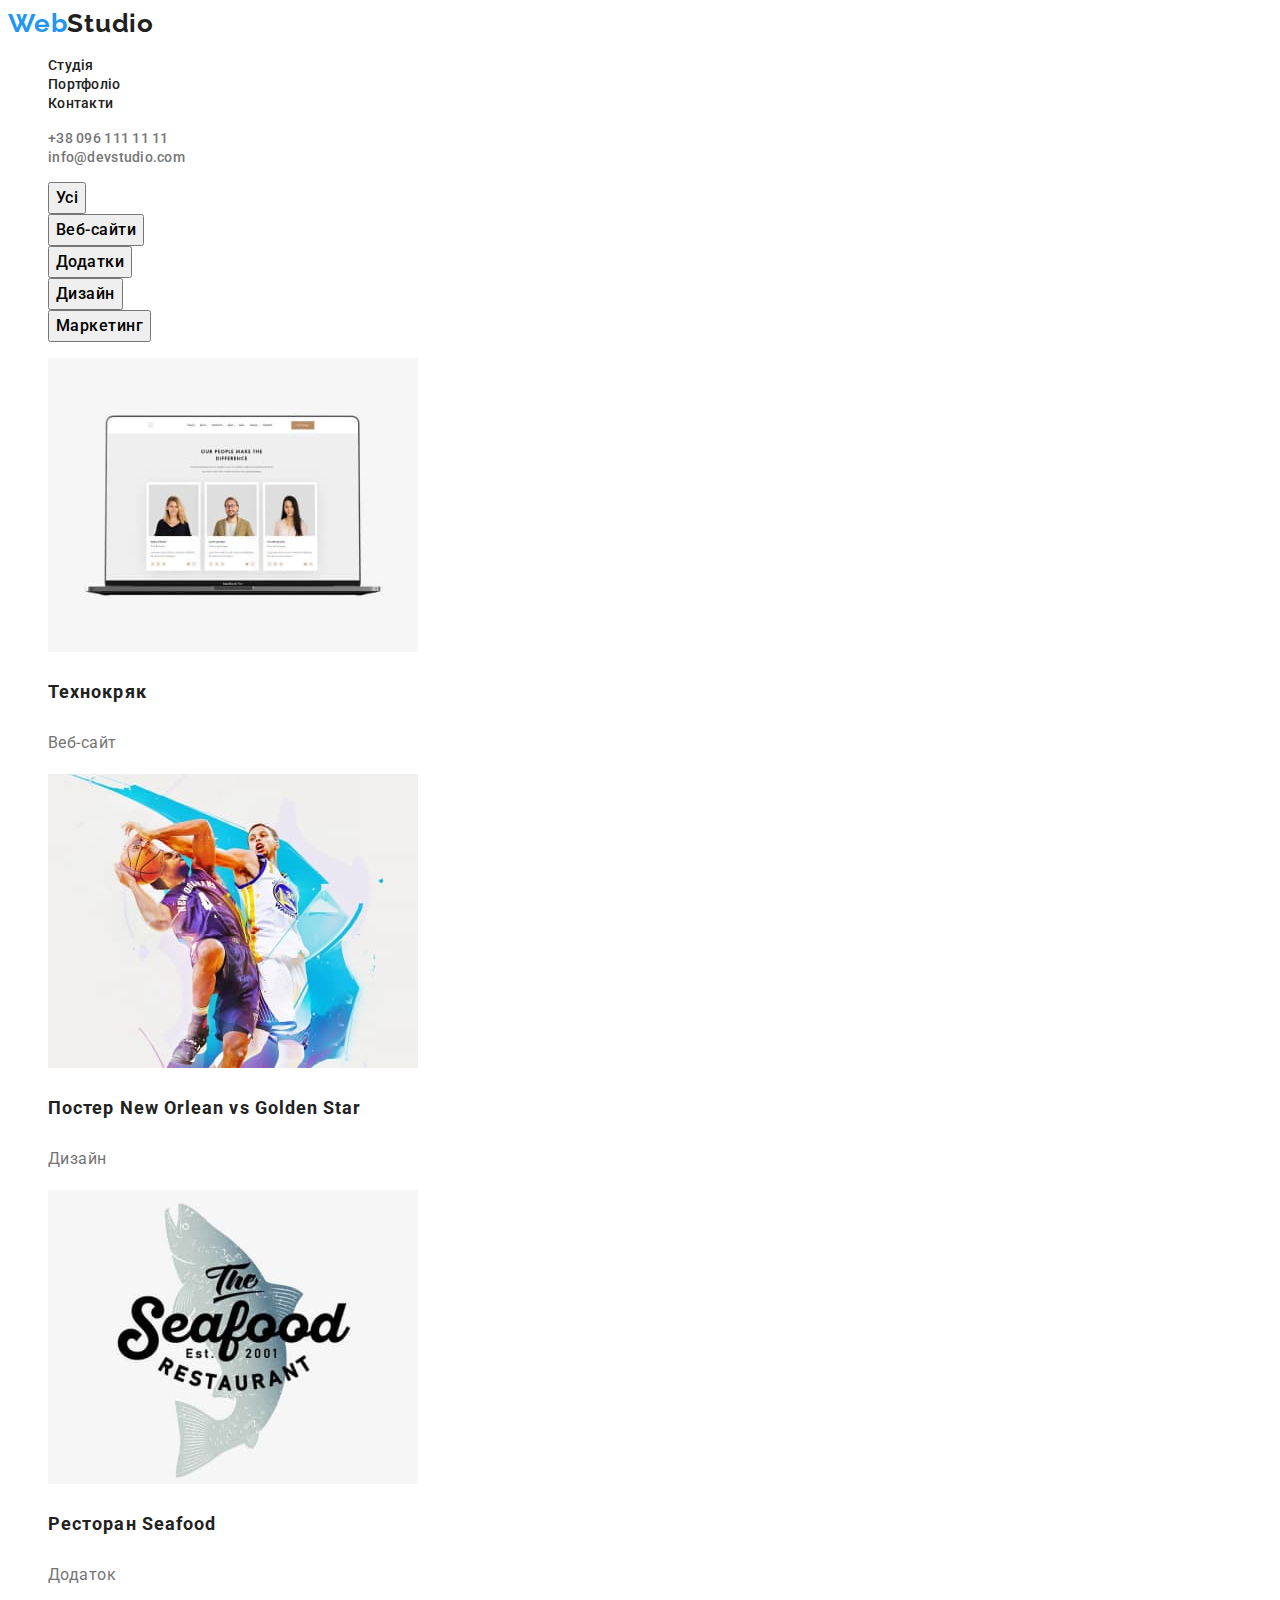
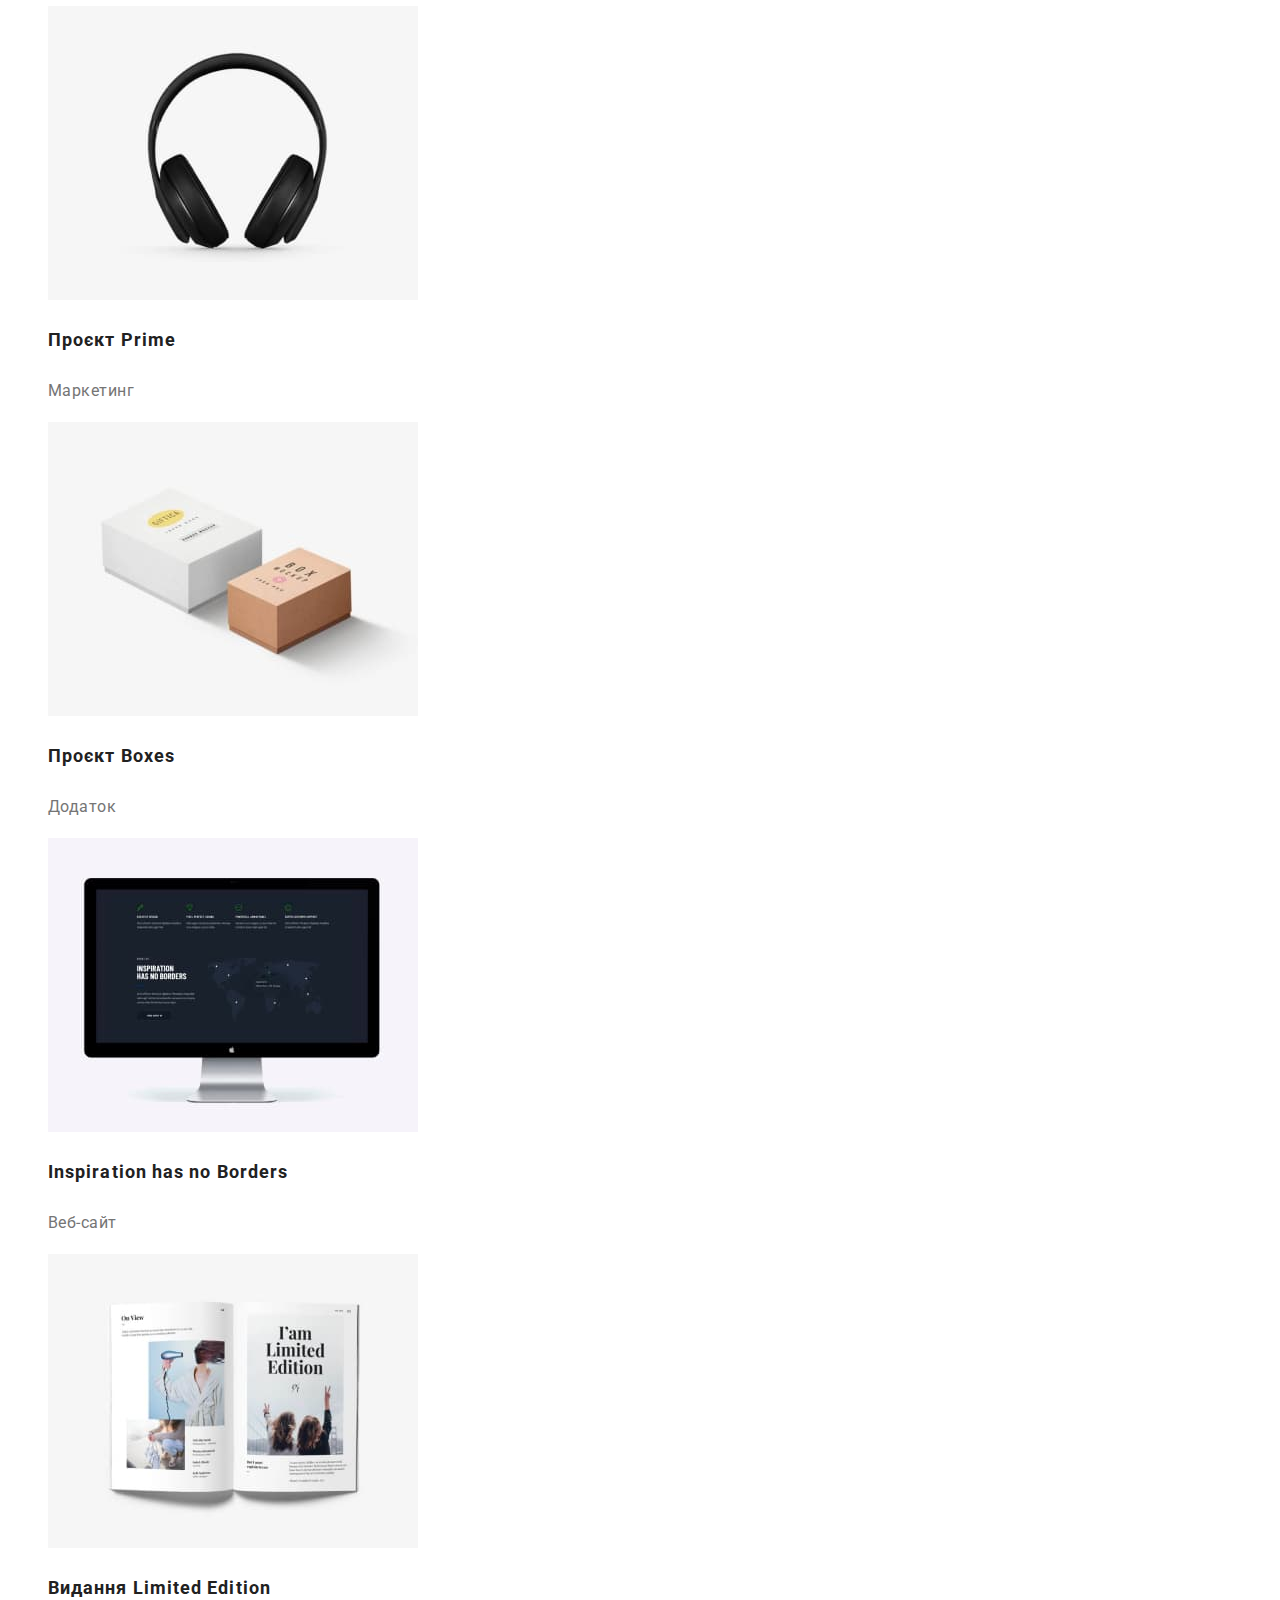
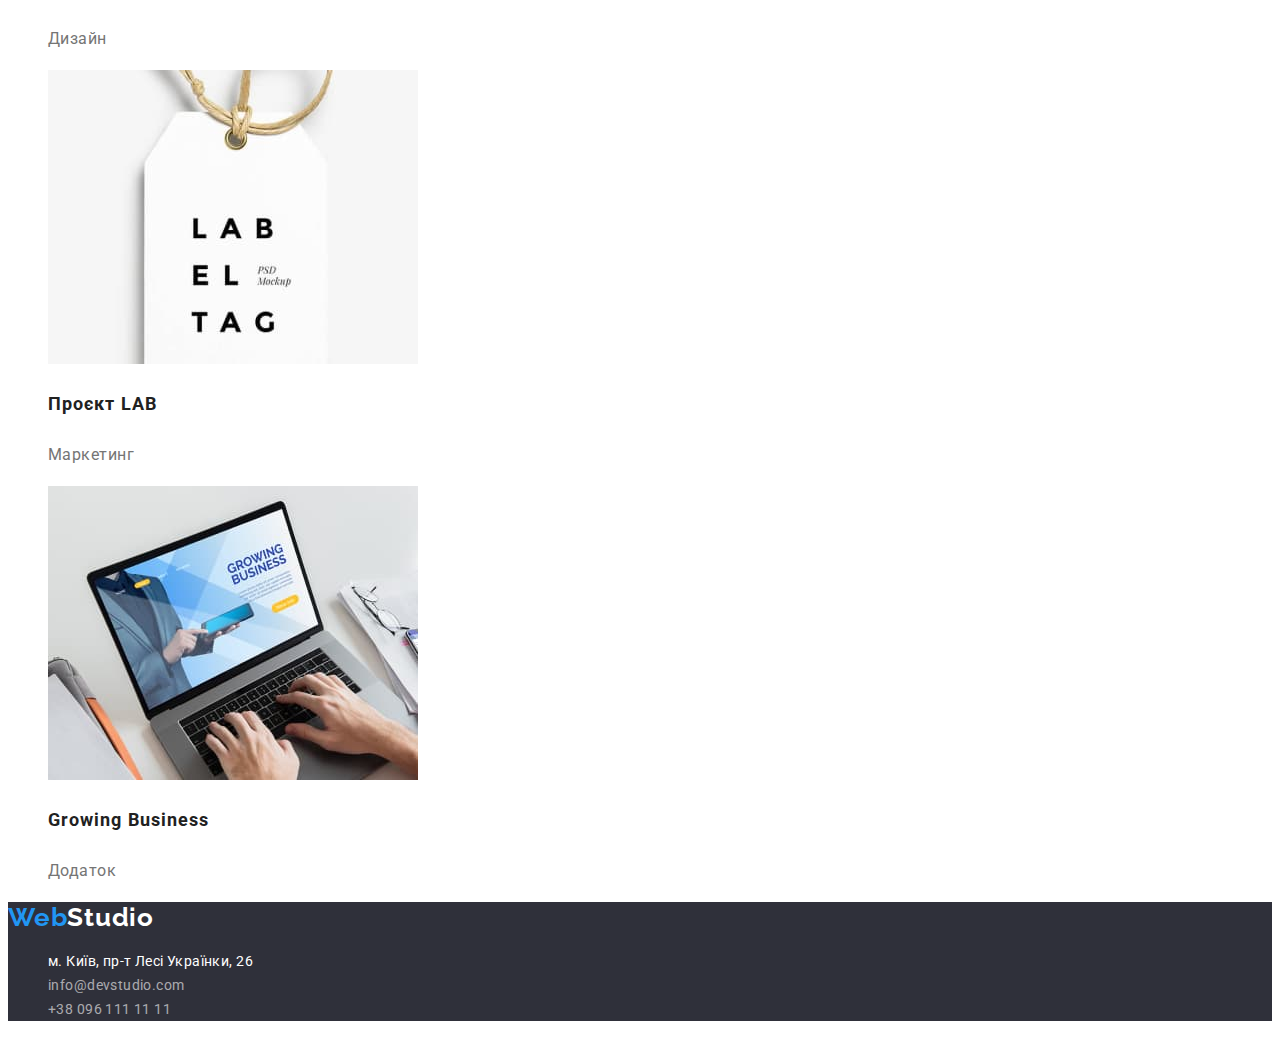
==== portfolio.html @ 967e7005 "first-try" ====
<!DOCTYPE html>
<html lang="en">
  <head>
    <meta charset="UTF-8" />
    <meta http-equiv="X-UA-Compatible" content="IE=edge" />
    <meta name="viewport" content="width=device-width, initial-scale=1.0" />
    <title>Portfolio</title>
    <link rel="preconnect" href="https://fonts.googleapis.com" />
    <link rel="preconnect" href="https://fonts.gstatic.com" crossorigin />
    <link
      href="https://fonts.googleapis.com/css2?family=Raleway:wght@700&family=Roboto:wght@400;500;700;900&display=swap"
      rel="stylesheet"
    />
    <link rel="stylesheet" href="./css/style.css" />
  </head>
  <body class="body">
    <header class="header">
      <a class="a header-logo" href="/"
        >Web<span class="right-half-head">Studio</span></a
      >
      <nav class="header-nav">
        <ul class="header-href-ul list">
          <li class="header-href-list">
            <a class="a header-href-list-a list-active-link" href="./index.html"
              >Студія</a
            >
          </li>
          <li class="header-href-list">
            <a
              class="a header-href-list-a list-active-link"
              href="./portfolio.html"
              >Портфоліо</a
            >
          </li>
          <li class="header-href-list">
            <a class="a header-href-list-a list-active-link" href="#address"
              >Контакти</a
            >
          </li>
        </ul>
      </nav>
      <ul class="header-adress-ul list">
        <li class="header-adress-list">
          <a class="a header-adress-list-a" href="tel:+380961111111"
            >+38 096 111 11 11</a
          >
        </li>
        <li class="header-adress-list">
          <a class="a header-adress-list-a" href="mailto:info@devstudio.com"
            >info@devstudio.com</a
          >
        </li>
      </ul>
    </header>
    <main>
      <section class="main-section">
      <section class="buttons">
        <ul class="list buttons-list">
          <li class="buttons-list-item">
            <button class="button buttons-list-item-button" type="button">Усі</button>
          </li>
          <li class="buttons-list-item">
            <button class="button buttons-list-item-button" type="button">Веб-сайти</button>
          </li>
          <li class="buttons-list-item">
            <button class="button buttons-list-item-button" type="button">Додатки</button>
          </li>
          <li class="buttons-list-item">
            <button class="button buttons-list-item-button" type="button">Дизайн</button>
          </li>
          <li class="buttons-list-item">
            <button class="button buttons-list-item-button" type="button">Маркетинг</button>
          </li>
        </ul>
      </section>
      <section class="projects">
        <ul class="list projects-list">
          <li class="projects-list-item">
            <img
              class="img projects-list-item-img"
              src="./images/технокряк.jpg"
              alt="sorry("
              width="370"
            />
            <h3 class="h3 projects-list-item-h3">Технокряк</h3>
            <p class="projects-list-item-undertitle">Веб-сайт</p>
          </li>
          <li class="projects-list-item">
            <img
              class="img projects-list-item-img"
              src="./images/постер_new_orlean.jpg"
              alt="sorry("
              width="370"
            />
            <h3 class="h3 projects-list-item-h3">
              Постер New Orlean vs Golden Star
            </h3>
            <p class="projects-list-item-undertitle">Дизайн</p>
          </li>
          <li class="projects-list-item">
            <img
              class="img projects-list-item-img"
              src="./images/seafood.jpg"
              alt="sorry("
              width="370"
            />
            <h3 class="h3 projects-list-item-h3">Ресторан Seafood</h3>
            <p class="projects-list-item-undertitle">Додаток</p>
          </li>
          <li class="projects-list-item">
            <img
              class="img projects-list-item-img"
              src="./images/prime.jpg"
              alt="sorry("
              width="370"
            />
            <h3 class="h3 projects-list-item-h3">Проєкт Prime</h3>
            <p class="projects-list-item-undertitle">Маркетинг</p>
          </li>
          <li class="projects-list-item">
            <img
              class="img projects-list-item-img"
              src="./images/boxes.jpg"
              alt="sorry("
              width="370"
            />
            <h3 class="h3 projects-list-item-h3">Проєкт Boxes</h3>
            <p class="projects-list-item-undertitle">Додаток</p>
          </li>
          <li class="projects-list-item">
            <img
              class="img projects-list-item-img"
              src="./images/inspiration.jpg"
              alt="sorry("
              width="370"
            />
            <h3 class="h3 projects-list-item-h3">Inspiration has no Borders</h3>
            <p class="projects-list-item-undertitle">Веб-сайт</p>
          </li>
          <li class="projects-list-item">
            <img
              class="img projects-list-item-img"
              src="./images/limited_edition.jpg"
              alt="sorry("
              width="370"
            />
            <h3 class="h3 projects-list-item-h3">Видання Limited Edition</h3>
            <p class="projects-list-item-undertitle">Дизайн</p>
          </li>
          <li class="projects-list-item">
            <img
              class="img projects-list-item-img"
              src="./images/lab.jpg"
              alt="sorry("
              width="370"
            />
            <h3 class="h3 projects-list-item-h3">Проєкт LAB</h3>
            <p class="projects-list-item-undertitle">Маркетинг</p>
          </li>
          <li class="projects-list-item">
            <img
              class="img projects-list-item-img"
              src="./images/growing_business.jpg"
              alt="sorry("
              width="370"
            />
            <h3 class="h3 projects-list-item-h3">Growing Business</h3>
            <p class="projects-list-item-undertitle">Додаток</p>
          </li>
        </ul>
      </section>
      </section>
    </main>
      <footer class="footer">
        <a class="a header-logo" href="/"
          >Web<span class="right-half-foot">Studio</span></a
        >
        <address class="address" id="address">
          <ul class="list address-list">
            <li class="address-list-item">
              <a
                class="a address-list-item-address"
                href="https://www.google.com/maps/d/u/0/viewer?mid=10uSM3H-mIU3GznYo2szRIEphczw&hl=en_US&ll=50.428467506908014%2C30.536346862777627&z=15"
                target="_blank"
                rel="nofollow noreferrer noopener"
                >м. Київ, пр-т Лесі Українки, 26</a
              >
            </li>
            <li class="address-list-item">
              <a
                class="a address-list-item-email"
                href="mailto:info@devstudio.com"
                >info@devstudio.com</a
              >
            </li>
            <li class="address-list-item">
              <a class="a address-list-item-phone" href="tel:+380961111111"
                >+38 096 111 11 11</a
              >
            </li>
          </ul>
        </address>
      </footer>
    </footer>
  </body>
</html>
---- css/style.css ----
:root {
  --font-size: 14px;
  --title-color: #212121;
  --background-color: #2f303a;
  --main-font-color: #2196f3;
  --white-color: #ffffff;
  --font-color-address: rgba(255, 255, 255, 0.6);
  --undertitle-font-color: #757575;
}
.body {
  font-family: "Roboto", sans-serif;
  font-style: normal;
  color: var(--title-color);
}
.a {
  text-decoration: none;
  color: var(--title-color);
}
.button {
  font-family: inherit;
  cursor: pointer;
}
.list {
  list-style: none;
}
.header-logo {
  font-family: "Raleway", sans-serif;
  font-weight: 700;
  font-size: 26px;
  line-height: calc(31 / 26);
  letter-spacing: 0.03em;
  color: var(--main-font-color);
}
.right-half-head {
 color:var(--title-color);
}
.right-half-foot {
  color: var(--white-color);
}
.header-href-list-a {
  font-weight: 500;
  font-size: var(--font-size);
  line-height: calc(16 / 14);
  letter-spacing: 0.02em;
}
.header-adress-list-a {
  font-weight: 500;
  font-size: var(--font-size);
  line-height: calc(16 / 14);
  letter-spacing: 0.02em;
  color: var(--undertitle-font-color);
}

.header-adress-list-a:hover,
.header-adress-list-a:focus{
  color: var(--main-font-color);
}
.header-href-list-a:hover,
.header-href-list-a:focus {
  color: var(--main-font-color);
}
.title {
  background: var(--background-color);
}
.main-title {
  font-weight: 900;
  font-size: 44px;
  line-height: calc(60 / 44);
  text-align: center;
  letter-spacing: 0.06em;
  text-transform: uppercase;
  color: var(--white-color);
}
.title-button {
  font-weight: 700;
  font-size: 16px;
  line-height: calc(30 / 16);
  display: flex;
  align-items: center;
  text-align: center;
  letter-spacing: 0.06em;
  color: var(--white-color);
  background-color: var(--main-font-color);
}

.second-list-title {
  font-weight: 700;
  font-size: var(--font-size);
  line-height: calc(16 / 14);
  letter-spacing: 0.03em;
  text-transform: uppercase;
  color: var(--title-color);
}
.second-list-undertitle {
  font-weight: 400;
  font-size: var(--font-size);
  line-height: calc(24 / 14);
  letter-spacing: 0.03em;
  color: var(--undertitle-font-color);
}
.title-h2 {
  font-weight: 700;
  font-size: 36px;
  line-height: calc(42 / 36);
  text-align: center;
  letter-spacing: 0.03em;
}
.ourteam-list-title {
  font-weight: 500;
  font-size: 16px;
  line-height: calc(19 / 16);
  text-align: center;
  letter-spacing: 0.03em;
}
.ourteam-list-undertitle {
  font-weight: 400;
  font-size: 16px;
  line-height: calc(19 / 16);
  text-align: center;
  letter-spacing: 0.03em;
  color: var(--undertitle-font-color);
}
.footer {
  background-color: var(--background-color);
}
.address-list-item-address {
  font-weight: 400;
  font-size: var(--font-size);
  font-style: normal;
  line-height: calc(24 / 14);
  letter-spacing: 0.03em;
  color: var(--white-color);
}
.address-list-item-email {
  font-weight: 400;
  font-size: var(--font-size);
  font-style: normal;
  line-height: calc(24 / 14);
  letter-spacing: 0.03em;
  color: var(--font-color-address);
}
.address-list-item-phone {
  font-weight: 400;
  font-size: var(--font-size);
  font-style: normal;
  line-height: calc(24 / 14);
  letter-spacing: 0.03em;
  color: var(--font-color-address);
}
.buttons-list-item-button {
  font-weight: 500;
  font-size: 16px;
  line-height: calc(26 / 16);
  text-align: center;
  letter-spacing: 0.03em; 
}
.buttons-list-item-button:hover,
.buttons-list-item-button:focus {
  color: var(--white-color);
  background-color: var(--main-font-color);
}
.projects-list-item-h3 {
  font-weight: 700;
  font-size: 18px;
  line-height: calc(36 / 18);
  letter-spacing: 0.06em;
}
.projects-list-item-undertitle {
  font-weight: 400;
  font-size: 16px;
  line-height: calc(30 / 16);
  letter-spacing: 0.03em;
  color: var(--undertitle-font-color);
}
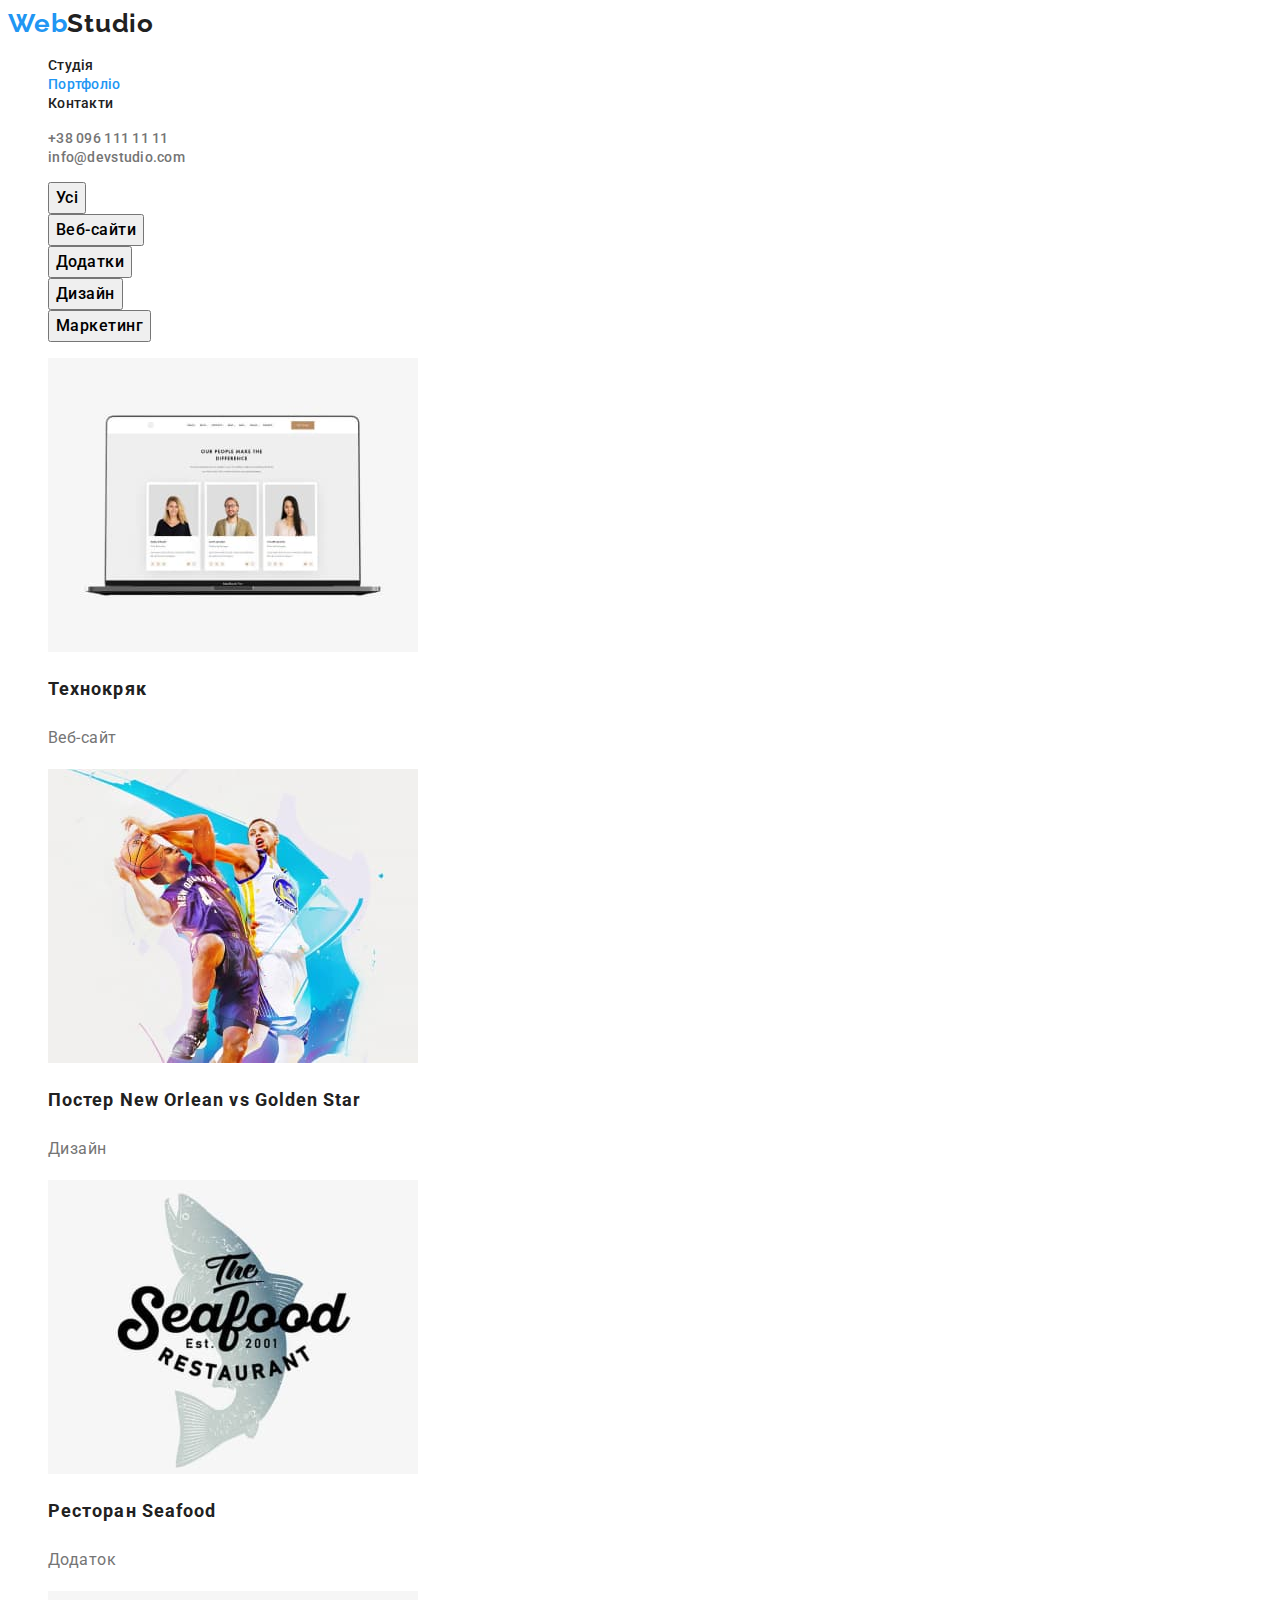
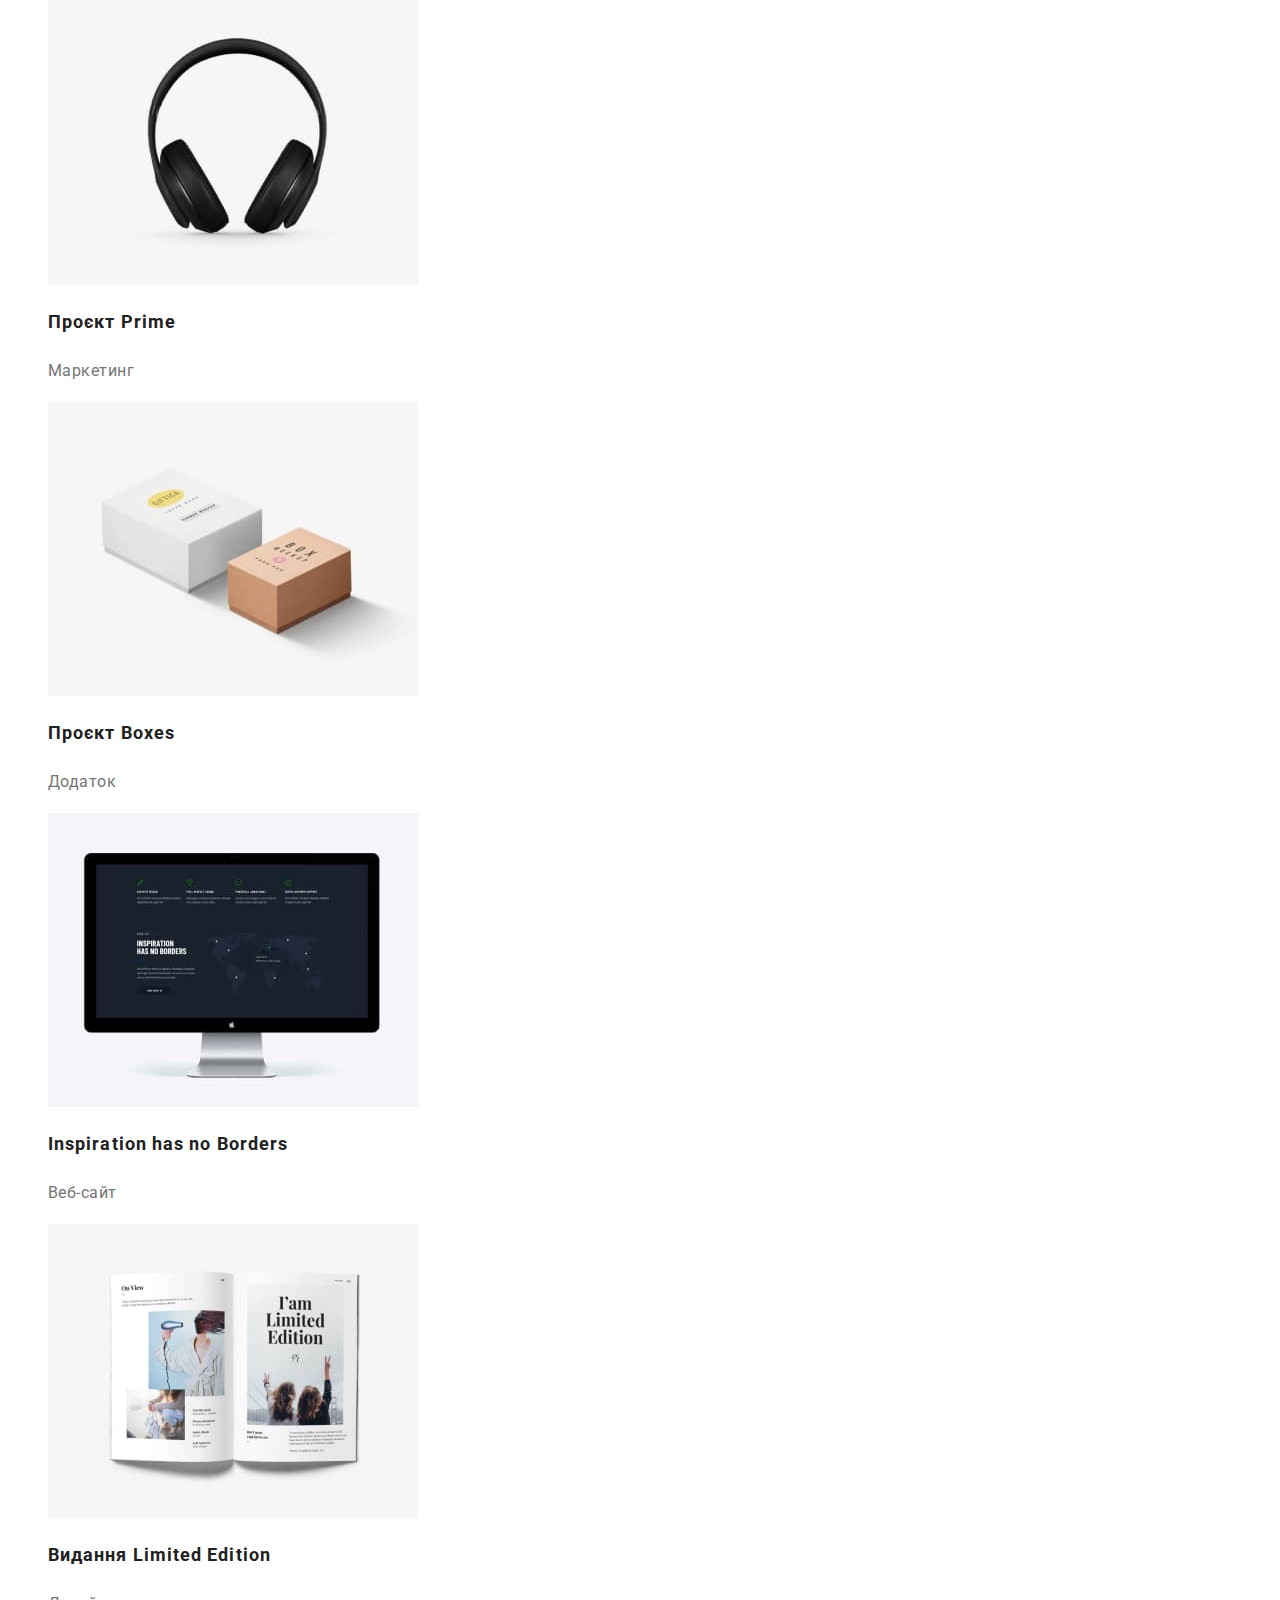
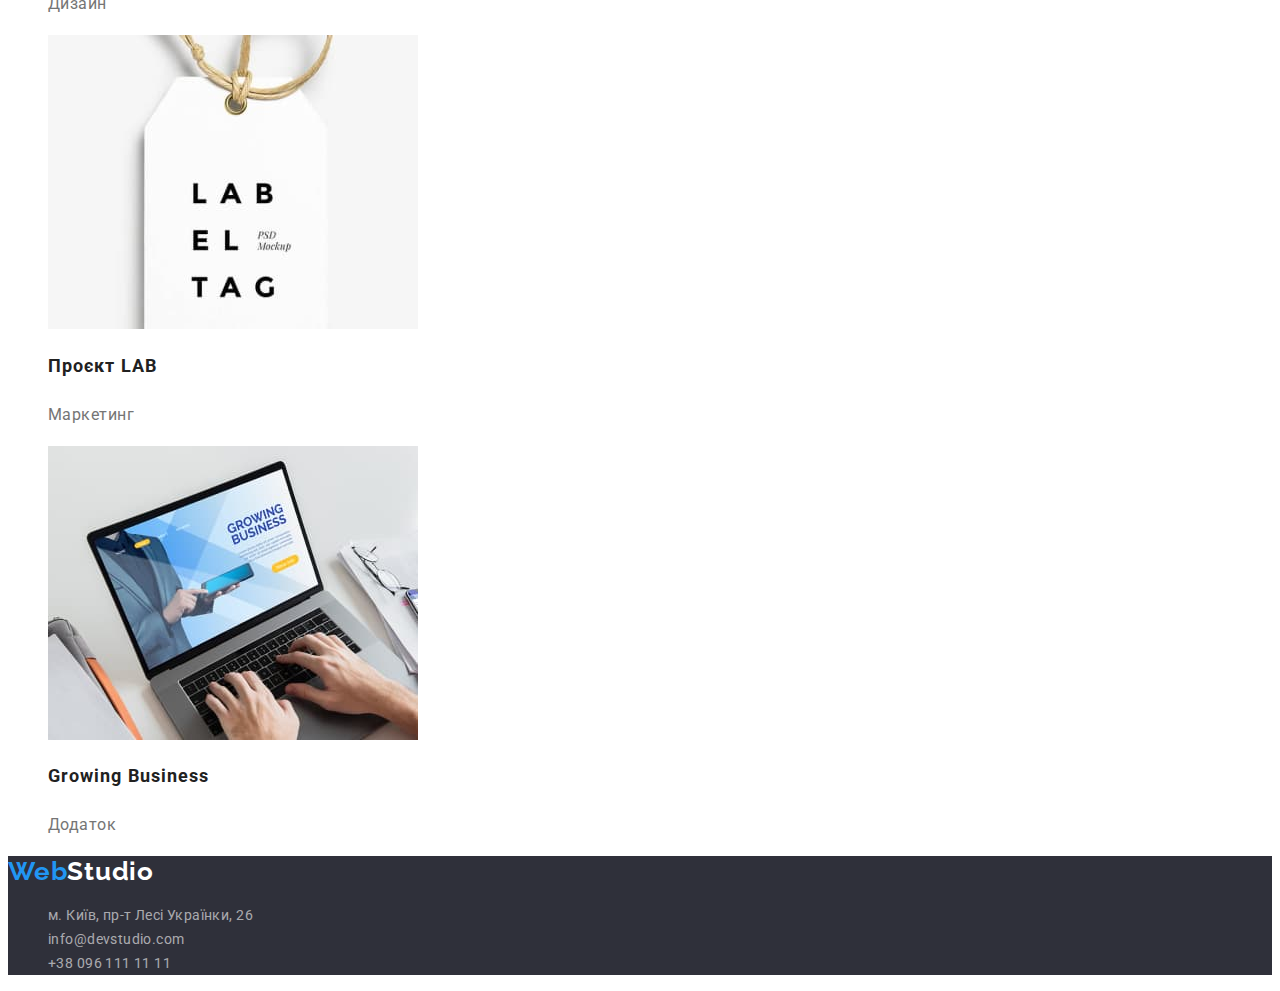
==== commit 5124b909: "second try" ====
--- a/portfolio.html
+++ b/portfolio.html
@@ -1,5 +1,5 @@
 <!DOCTYPE html>
-<html lang="en">
+<html lang="uk">
   <head>
     <meta charset="UTF-8" />
     <meta http-equiv="X-UA-Compatible" content="IE=edge" />
@@ -13,27 +13,27 @@
     />
     <link rel="stylesheet" href="./css/style.css" />
   </head>
-  <body class="body">
+  <body>
     <header class="header">
-      <a class="a header-logo" href="/"
+      <a class="link header-logo" href="./index.html"
         >Web<span class="right-half-head">Studio</span></a
       >
       <nav class="header-nav">
         <ul class="header-href-ul list">
           <li class="header-href-list">
-            <a class="a header-href-list-a list-active-link" href="./index.html"
+            <a class="link header-href-list-a list-active-link" href="./index.html"
               >Студія</a
             >
           </li>
           <li class="header-href-list">
             <a
-              class="a header-href-list-a list-active-link"
+              class="link header-href-list-a list-active-link-portfolio"
               href="./portfolio.html"
               >Портфоліо</a
             >
           </li>
           <li class="header-href-list">
-            <a class="a header-href-list-a list-active-link" href="#address"
+            <a class="link header-href-list-a list-active-link" href="#address"
               >Контакти</a
             >
           </li>
@@ -41,12 +41,12 @@
       </nav>
       <ul class="header-adress-ul list">
         <li class="header-adress-list">
-          <a class="a header-adress-list-a" href="tel:+380961111111"
+          <a class="link header-adress-list-a" href="tel:+380961111111"
             >+38 096 111 11 11</a
           >
         </li>
         <li class="header-adress-list">
-          <a class="a header-adress-list-a" href="mailto:info@devstudio.com"
+          <a class="link header-adress-list-a" href="mailto:info@devstudio.com"
             >info@devstudio.com</a
           >
         </li>
@@ -54,7 +54,7 @@
     </header>
     <main>
       <section class="main-section">
-      <section class="buttons">
+       <h1 class="hiden-title">наші роботи</h1>
         <ul class="list buttons-list">
           <li class="buttons-list-item">
             <button class="button buttons-list-item-button" type="button">Усі</button>
@@ -72,114 +72,115 @@
             <button class="button buttons-list-item-button" type="button">Маркетинг</button>
           </li>
         </ul>
-      </section>
-      <section class="projects">
+      
         <ul class="list projects-list">
-          <li class="projects-list-item">
+          <li class="projects-list-item"><a class="link" href="#">
             <img
               class="img projects-list-item-img"
               src="./images/технокряк.jpg"
-              alt="sorry("
-              width="370"
-            />
-            <h3 class="h3 projects-list-item-h3">Технокряк</h3>
+              alt="технокряк"
+              width="370"
+            />
+            <h2 class="projects-list-item-h3">Технокряк</h2>
             <p class="projects-list-item-undertitle">Веб-сайт</p>
-          </li>
-          <li class="projects-list-item">
+            </a>
+          </li>
+          <li class="projects-list-item"><a class="link" href="#">
             <img
               class="img projects-list-item-img"
               src="./images/постер_new_orlean.jpg"
-              alt="sorry("
-              width="370"
-            />
-            <h3 class="h3 projects-list-item-h3">
+              alt=" Постер Новий Орлеан проти Золота Зірка"
+              width="370"
+            />
+            <h2 class="projects-list-item-h3">
               Постер New Orlean vs Golden Star
-            </h3>
+            </h2>
             <p class="projects-list-item-undertitle">Дизайн</p>
-          </li>
-          <li class="projects-list-item">
+            </a>
+          </li>
+          <li class="projects-list-item"><a class="link" href="#">
             <img
               class="img projects-list-item-img"
               src="./images/seafood.jpg"
-              alt="sorry("
-              width="370"
-            />
-            <h3 class="h3 projects-list-item-h3">Ресторан Seafood</h3>
+              alt="ресторан морепробуктів"
+              width="370"
+            />
+            <h2 class="projects-list-item-h3">Ресторан Seafood</h2>
             <p class="projects-list-item-undertitle">Додаток</p>
-          </li>
-          <li class="projects-list-item">
+        </a>  </li>
+          <li class="projects-list-item"><a class="link" href="#">
             <img
               class="img projects-list-item-img"
               src="./images/prime.jpg"
-              alt="sorry("
-              width="370"
-            />
-            <h3 class="h3 projects-list-item-h3">Проєкт Prime</h3>
+              alt="Проєкт Основа"
+              width="370"
+            />
+            <h2 class="projects-list-item-h3">Проєкт Prime</h2>
             <p class="projects-list-item-undertitle">Маркетинг</p>
-          </li>
-          <li class="projects-list-item">
+        </a>  </li>
+          <li class="projects-list-item"><a class="link" href="#">
             <img
               class="img projects-list-item-img"
               src="./images/boxes.jpg"
-              alt="sorry("
-              width="370"
-            />
-            <h3 class="h3 projects-list-item-h3">Проєкт Boxes</h3>
+              alt="Проєкт коробки"
+              width="370"
+            />
+            <h2 class="projects-list-item-h3">Проєкт Boxes</h2>
             <p class="projects-list-item-undertitle">Додаток</p>
-          </li>
-          <li class="projects-list-item">
+         </a> </li>
+          <li class="projects-list-item"><a class="link" href="#">
             <img
               class="img projects-list-item-img"
               src="./images/inspiration.jpg"
-              alt="sorry("
-              width="370"
-            />
-            <h3 class="h3 projects-list-item-h3">Inspiration has no Borders</h3>
+              alt="творчість без обмежень"
+              width="370"
+            />
+            <h2 class="projects-list-item-h3">Inspiration has no Borders</h2>
             <p class="projects-list-item-undertitle">Веб-сайт</p>
-          </li>
-          <li class="projects-list-item">
+         </a> </li>
+          <li class="projects-list-item"><a class="link" href="#">
             <img
               class="img projects-list-item-img"
               src="./images/limited_edition.jpg"
-              alt="sorry("
-              width="370"
-            />
-            <h3 class="h3 projects-list-item-h3">Видання Limited Edition</h3>
+              alt="Видання максимальних версій"
+              width="370"
+            />
+            <h2 class="projects-list-item-h3">Видання Limited Edition</h2>
             <p class="projects-list-item-undertitle">Дизайн</p>
-          </li>
-          <li class="projects-list-item">
+         </a> </li>
+          <li class="projects-list-item"><a class="link" href="#">
             <img
               class="img projects-list-item-img"
               src="./images/lab.jpg"
-              alt="sorry("
-              width="370"
-            />
-            <h3 class="h3 projects-list-item-h3">Проєкт LAB</h3>
+              alt="Проєкт ЛАБ"
+              width="370"
+            />
+            <h2 class="projects-list-item-h3">Проєкт LAB</h2>
             <p class="projects-list-item-undertitle">Маркетинг</p>
-          </li>
-          <li class="projects-list-item">
+        </a>  </li>
+          <li class="projects-list-item"><a class="link" href="#">
             <img
               class="img projects-list-item-img"
               src="./images/growing_business.jpg"
-              alt="sorry("
-              width="370"
-            />
-            <h3 class="h3 projects-list-item-h3">Growing Business</h3>
+              alt="ріст бізнесу"
+              width="370"
+            />
+            <h2 class="projects-list-item-h3">Growing Business</h2>
             <p class="projects-list-item-undertitle">Додаток</p>
+            </a>
           </li>
         </ul>
-      </section>
       </section>
     </main>
       <footer class="footer">
-        <a class="a header-logo" href="/"
+        <a class="link header-logo" href="/"
           >Web<span class="right-half-foot">Studio</span></a
         >
         <address class="address" id="address">
           <ul class="list address-list">
             <li class="address-list-item">
               <a
-                class="a address-list-item-address"
+                class="link address-list-item-address"
                 href="https://www.google.com/maps/d/u/0/viewer?mid=10uSM3H-mIU3GznYo2szRIEphczw&hl=en_US&ll=50.428467506908014%2C30.536346862777627&z=15"
                 target="_blank"
                 rel="nofollow noreferrer noopener"
@@ -188,13 +189,13 @@
             </li>
             <li class="address-list-item">
               <a
-                class="a address-list-item-email"
+                class="link address-list-item-email"
                 href="mailto:info@devstudio.com"
                 >info@devstudio.com</a
               >
             </li>
             <li class="address-list-item">
-              <a class="a address-list-item-phone" href="tel:+380961111111"
+              <a class="link address-list-item-phone" href="tel:+380961111111"
                 >+38 096 111 11 11</a
               >
             </li>
--- a/css/style.css
+++ b/css/style.css
@@ -7,12 +7,11 @@
   --font-color-address: rgba(255, 255, 255, 0.6);
   --undertitle-font-color: #757575;
 }
-.body {
+body {
   font-family: "Roboto", sans-serif;
-  font-style: normal;
   color: var(--title-color);
 }
-.a {
+.link {
   text-decoration: none;
   color: var(--title-color);
 }
@@ -43,6 +42,12 @@
   line-height: calc(16 / 14);
   letter-spacing: 0.02em;
 }
+.list-active-link-studia{
+  color:var(--main-font-color);
+}
+.list-active-link-portfolio{
+  color:var(--main-font-color);
+}
 .header-adress-list-a {
   font-weight: 500;
   font-size: var(--font-size);
@@ -61,6 +66,11 @@
 }
 .title {
   background: var(--background-color);
+}
+.hiden-title{
+  position: absolute;
+  top: -9999px;
+  left: -9999px;
 }
 .main-title {
   font-weight: 900;
@@ -84,7 +94,6 @@
 }
 
 .second-list-title {
-  font-weight: 700;
   font-size: var(--font-size);
   line-height: calc(16 / 14);
   letter-spacing: 0.03em;
@@ -92,14 +101,12 @@
   color: var(--title-color);
 }
 .second-list-undertitle {
-  font-weight: 400;
   font-size: var(--font-size);
   line-height: calc(24 / 14);
   letter-spacing: 0.03em;
   color: var(--undertitle-font-color);
 }
 .title-h2 {
-  font-weight: 700;
   font-size: 36px;
   line-height: calc(42 / 36);
   text-align: center;
@@ -113,7 +120,6 @@
   letter-spacing: 0.03em;
 }
 .ourteam-list-undertitle {
-  font-weight: 400;
   font-size: 16px;
   line-height: calc(19 / 16);
   text-align: center;
@@ -129,7 +135,7 @@
   font-style: normal;
   line-height: calc(24 / 14);
   letter-spacing: 0.03em;
-  color: var(--white-color);
+  color: var(--font-color-address)
 }
 .address-list-item-email {
   font-weight: 400;
@@ -147,6 +153,15 @@
   letter-spacing: 0.03em;
   color: var(--font-color-address);
 }
+.address-list-item-address:hover, .address-list-item-address:focus{
+  color:var(--white-color)
+}
+.address-list-item-email:hover, .address-list-item-email:focus{
+  color:var(--white-color)
+}
+.address-list-item-phone:hover, .address-list-item-phone:focus{
+  color:var(--white-color)
+}
 .buttons-list-item-button {
   font-weight: 500;
   font-size: 16px;
@@ -154,19 +169,17 @@
   text-align: center;
   letter-spacing: 0.03em; 
 }
-.buttons-list-item-button:hover,
-.buttons-list-item-button:focus {
+.buttons-list-item-button :hover,
+.buttons-list-item-button :focus {
   color: var(--white-color);
   background-color: var(--main-font-color);
 }
 .projects-list-item-h3 {
-  font-weight: 700;
   font-size: 18px;
   line-height: calc(36 / 18);
   letter-spacing: 0.06em;
 }
 .projects-list-item-undertitle {
-  font-weight: 400;
   font-size: 16px;
   line-height: calc(30 / 16);
   letter-spacing: 0.03em;
